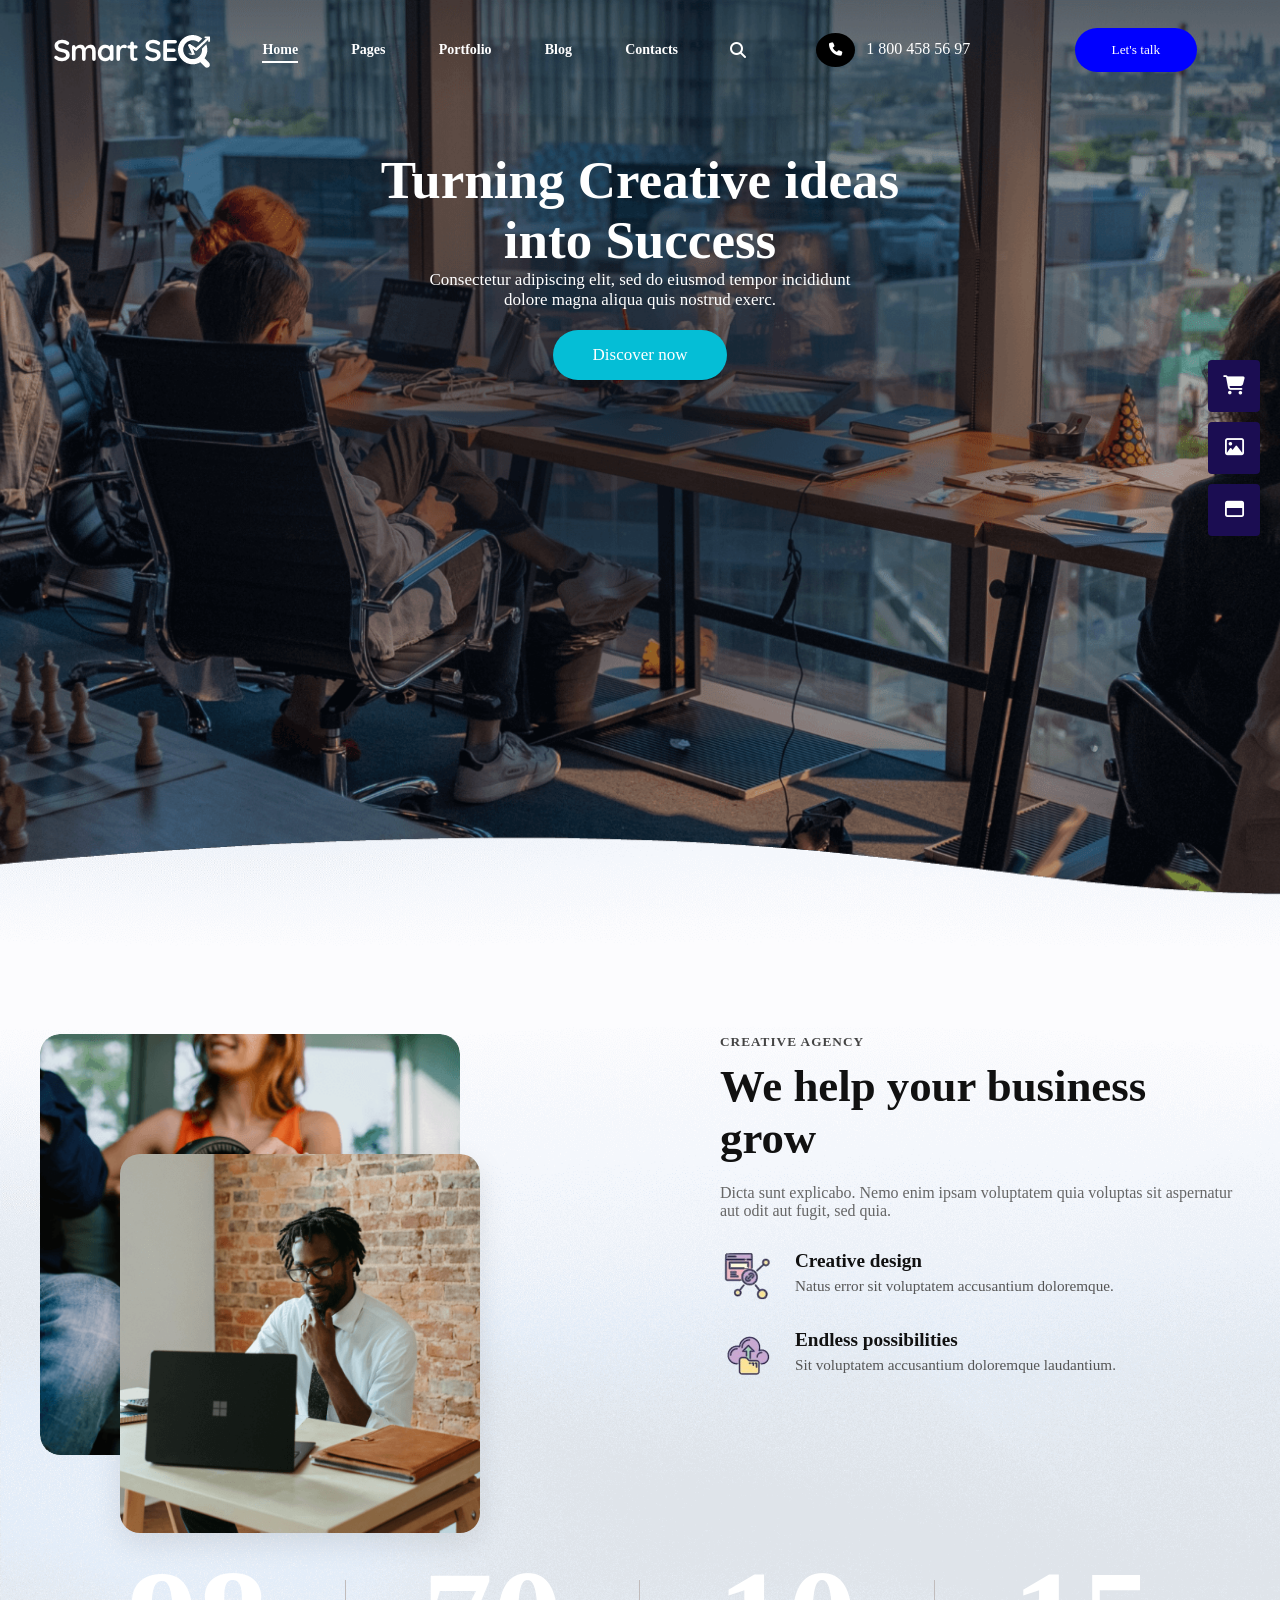
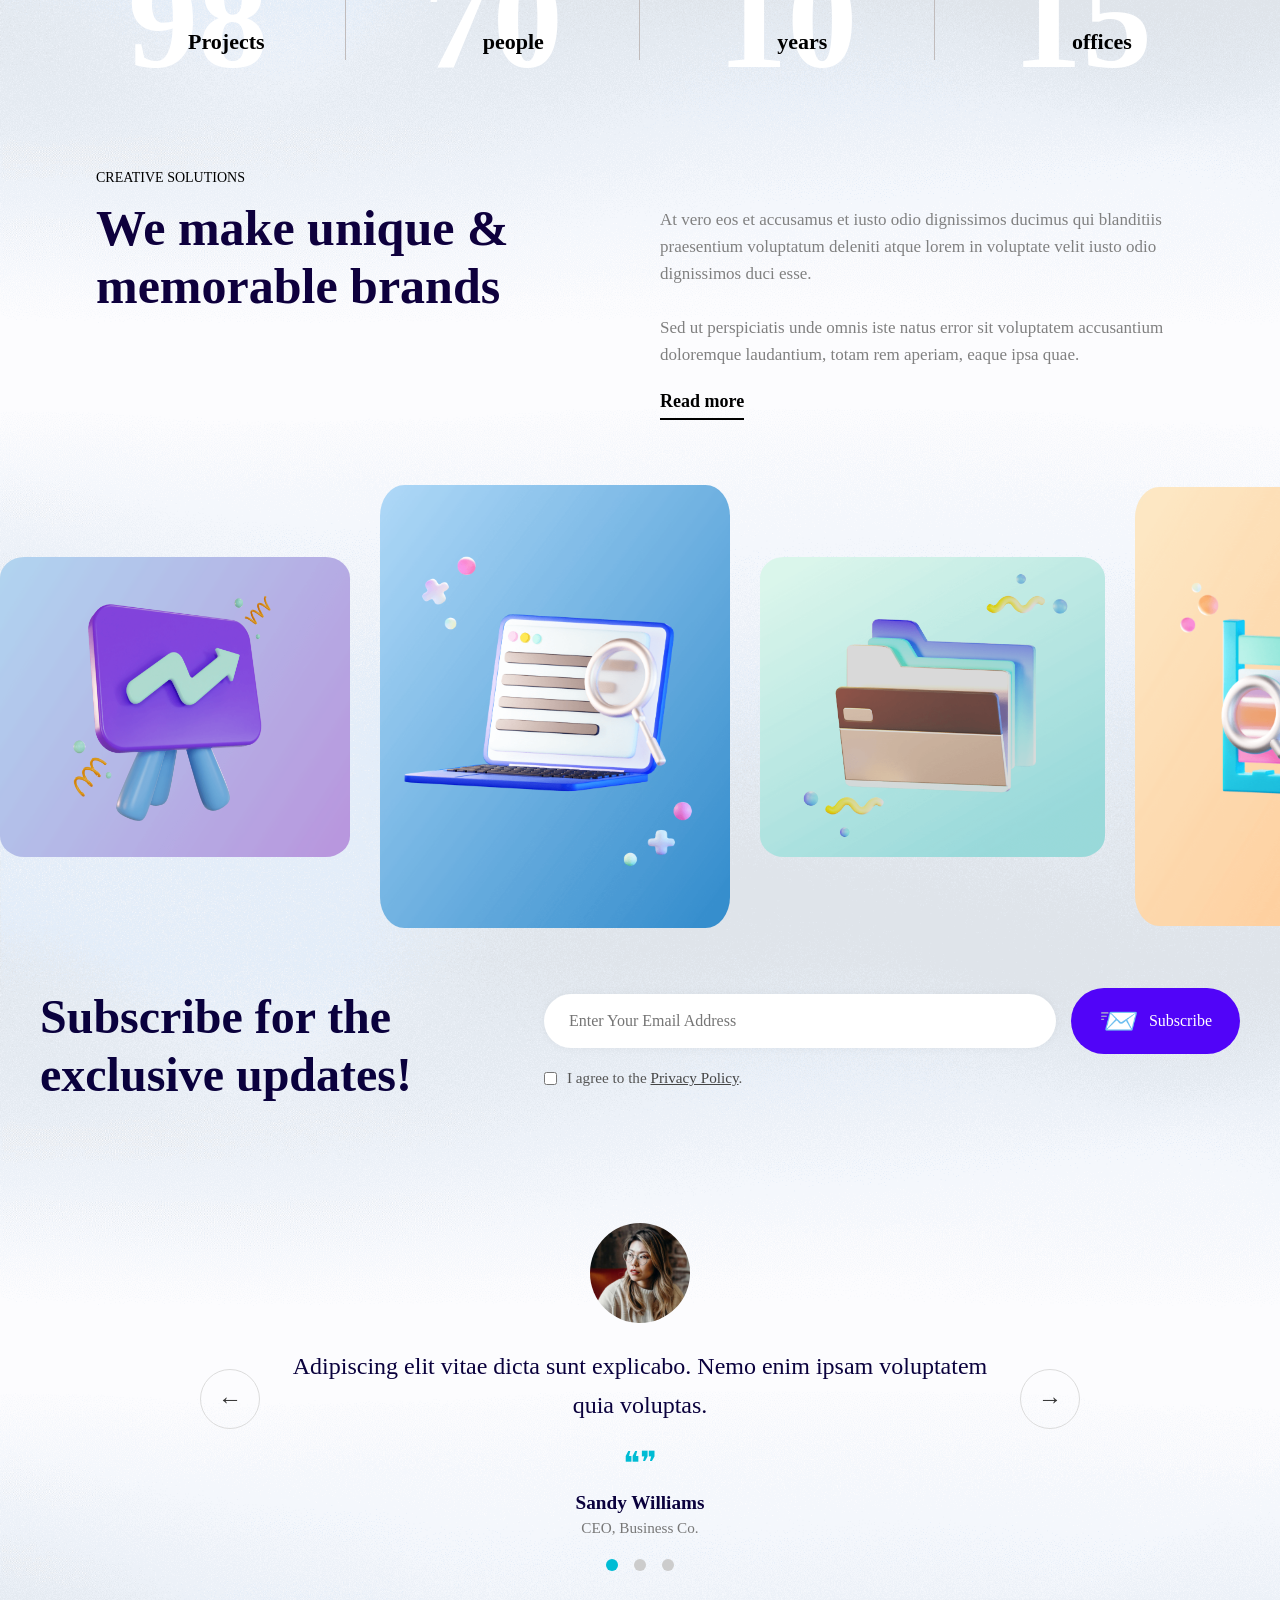
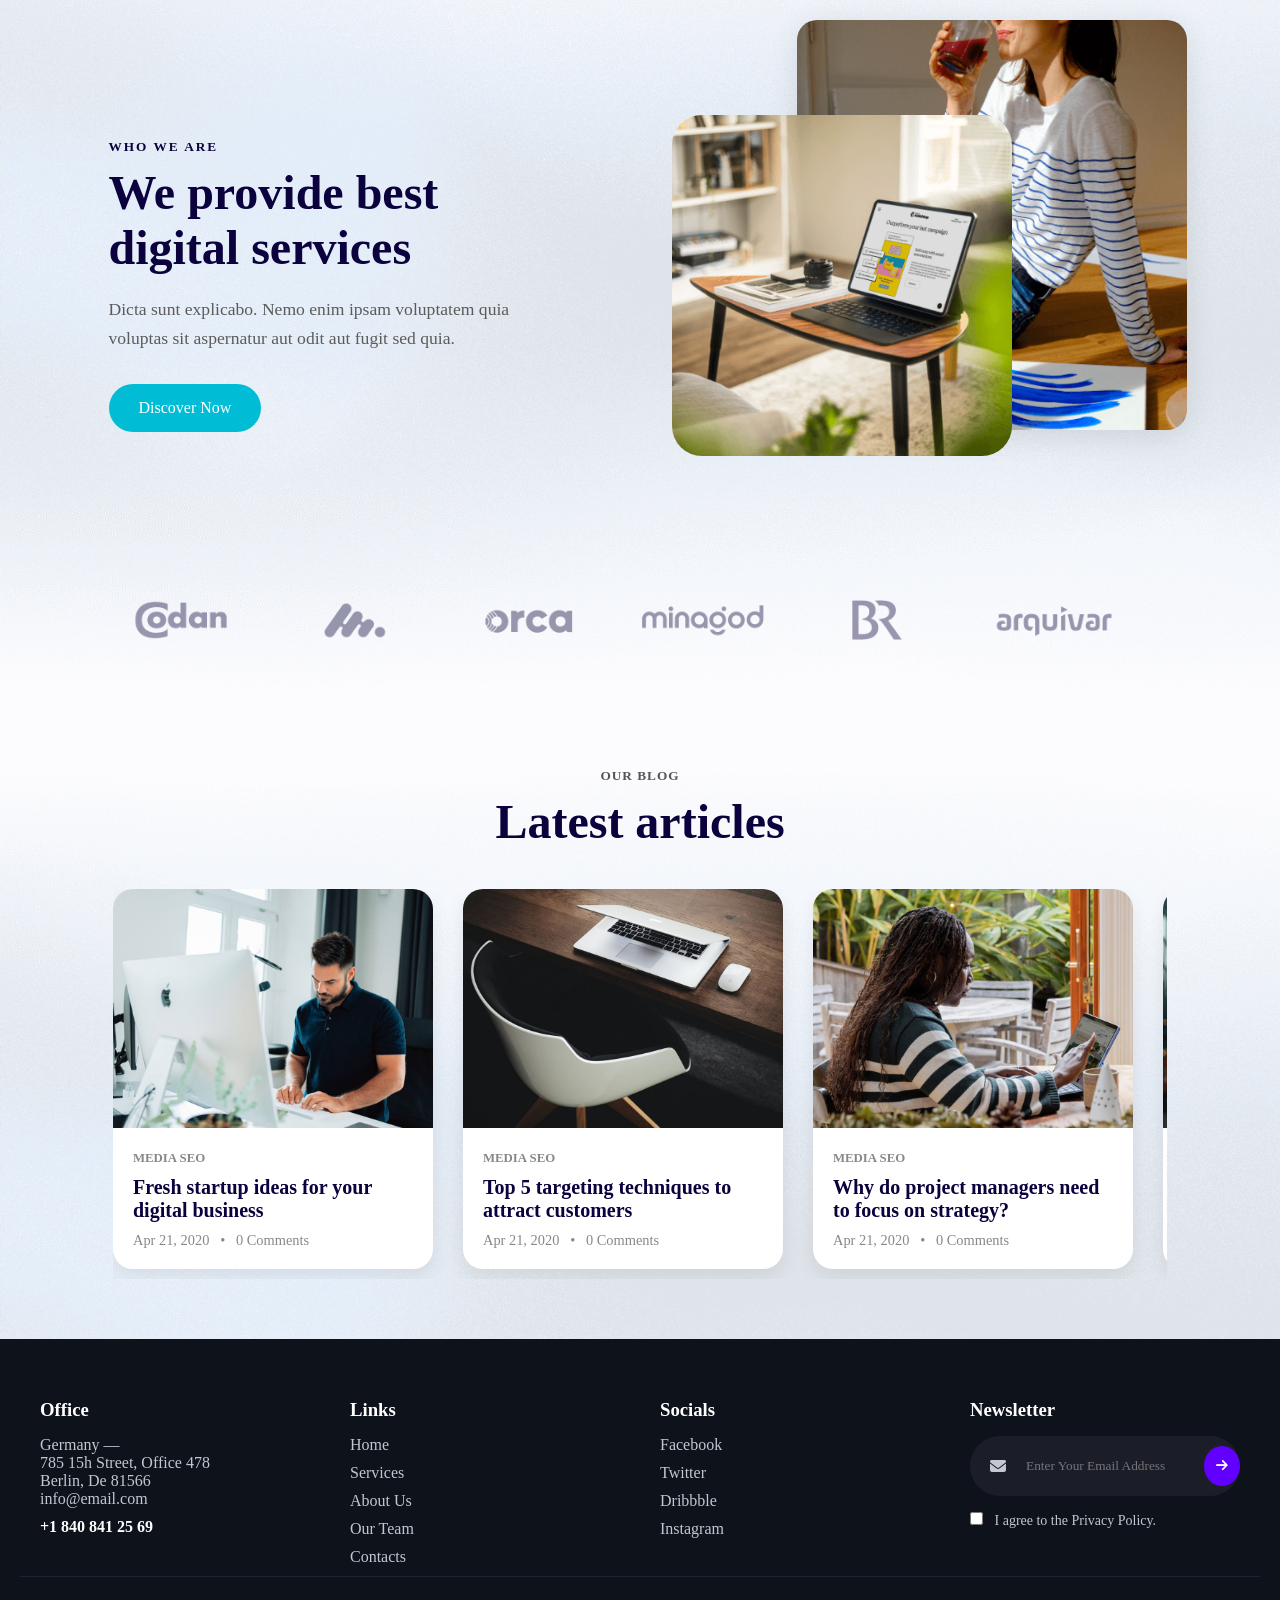
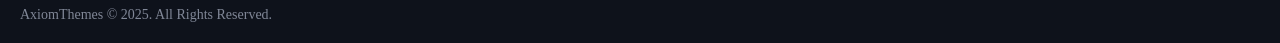
==== index.html @ 49f718ae "Rename Index.html to index.html" ====
<!DOCTYPE html>
<html lang="en">
<head>
    <meta charset="UTF-8">
    <meta name="viewport" content="width=device-width, initial-scale=1.0">
    <title>Job</title>
    <!-- Add this inside the <head> of your HTML -->
<link rel="stylesheet" href="https://cdnjs.cloudflare.com/ajax/libs/font-awesome/6.5.0/css/all.min.css">
<link rel="stylesheet" href="style.css">

</head>
<body>
    <div class="main">
        <nav>
            <div class="left">
            <img src="logo-inverse1-nocopyright.webp" alt="">
             <ul class="drop-container">
                <li class="drop nav-link active"><a href="">Home</a>
                    <div class="pop">
                    <a href="">SEO Agency</a>
                    <a href="">Marketing Agency</a>
                    <a href="">Creative Agency</a>
                    <a href="">Advertising Agency</a>
                </div></li>
                
                <li class="drop nav-link"><a href="">Pages</a>
                    <div class="pop">
                        
                            <div class="sub-item">
                              <a href="#">About </a>
                                <div class="sub-pop-drop">
                                    <a href="">About - Agency</a>
                                    <a href="">About - Service</a>
                                    
                                </div>
                            </div>
                            
                            <div class="sub-item">
                                <a href="#">Services </a>
                                  <div class="sub-pop-drop">
                                      <a href="">Service - Agency</a>
                                      <a href="">Service - Personal</a>
                                      
                                  </div>
                              </div>
                            
                        <a href="">Our Team</a>
                        <a href="">FAQ</a>
                        <a href="">Price </a>
                        <div class="sub-item">
                            <a href="#">Tools</a>
                              <div class="sub-pop-drop">
                                  <a href="">Typography</a>
                                  <a href="">ShortCodes</a>
                                  <a href="">ServiceSode</a>
                                  <a href="">404</a>
                                  <a href="">Newsletter pop</a>
                                  
                              </div>
                          </div>
                            
                    </div>
                </li>
                
                <li class="drop nav-link"><a href="">Portfolio</a>
                    <div class="pop">
                        <a href="">Portfolio 1</a>
                        <a href="">Portfolio 2</a>
                        <a href="">Portfolio 3</a>
                        <a href="">Portfolio 4</a>
                        <a href="">Portfolio 5</a>
                        <a href="">Portfolio 6 </a>
                        <div class="sub-item">
                            <a href="">Single Portfolio ></a>
                            <div class="sub-pop-drop">
                                <a href="">style 1</a>
                                <a href="">style 2</a>
                                <a href="">style 3</a>
                                <a href="">style 4</a>
                                <a href="">style 5</a>
                                <a href="">style 6</a>
                            </div>
                        </div>
                        
                </div>
            </li>
               
                <li class="drop nav-link"><a href="">Blog</a>
                    <div class="mega-menu" >
                        <div class="column">
                          <h4>Blog Styles 1</h4>
                          <a href="#">Blog Standard</a>
                          <a href="#">Blog List</a>
                          <a href="#">Masonry 2 Columns</a>
                          <a href="#">Masonry 3 Columns</a>
                          <a href="#">Masonry 4 Columns</a>
                        </div>
                        <div class="column">
                          <h4>Blog Styles 2</h4>
                          <a href="#">Blog Grid 3 Columns</a>
                          <a href="#">Blog Grid 4 Columns</a>
                          <a href="#">Blog Portfolio 3 Columns</a>
                          <a href="#">Blog Portfolio 4 Columns</a>
                        </div>
                        <div class="column">
                          <h4>Single Post</h4>
                          <a href="#">Style 1</a>
                          <a href="#">Style 2</a>
                          <a href="#">Style 3</a>
                          <a href="#">Video Post</a>
                          <a href="#">Audio Post</a>
                          <a href="#">With Sidebar</a>
                        </div>
                      </div>
            </li>
                
                <li class="drop nav-link"><a href="">Contacts</a>
                    </li>
               
             </ul>
            <i class="fas fa-search"></i>
         </div>
        <div class="right">
            <div class="nu">
                <button class="search-btn"><i class="fas fa-phone"></i></button>
            <span>1 800 458 56 97</span>
            </div>
            <button class="btn_contact">Let's talk</button>
        </div>
     </nav>
     <div class="center">
        <h1>Turning Creative ideas <br>into Success</h1>
        <p>Consectetur adipiscing elit, sed do eiusmod tempor incididunt <br>
        dolore magna aliqua quis nostrud exerc.</p>
        <button class="dis_btn">Discover now</button>
     </div>
    </div>


      <div class="container">
        <div class="image-section">
          <img src="girl_create.webp" alt="Team at work" class="image-back" />
          <img src="man_working_create.webp" alt="Man working" class="image-front" />
        </div>
        <div class="content-section">
          <h5 class="tag">Creative Agency</h5>
          <h1>We help your business grow</h1>
          <p class="description">
            Dicta sunt explicabo. Nemo enim ipsam voluptatem quia voluptas sit aspernatur aut odit aut fugit, sed quia.
          </p>
          <div class="features">
            <div class="feature">
              <span class="icon"><img src="image-removebg-preview (2).png" width="60px"></span>
              <div>
                <h3>Creative design</h3>
                <p>Natus error sit voluptatem accusantium doloremque.</p>
              </div>
            </div>
            <div class="feature">
              <span class="icon"><img src="image-removebg-preview (1).png" width="60px"></span>
              <div>
                <h3>Endless possibilities</h3>
                <p>Sit voluptatem accusantium doloremque laudantium.</p>
              </div>
            </div>
          </div>
        </div>
    
        <div class="side-nav">
          <div class="nav-icon" ><i class="fas fa-shopping-cart"></i>
          </div>
          <div class="nav-icon"><i class="far fa-image"></i>
          </div>
          <div class="nav-icon"><i class="far fa-window-maximize"></i></div>
        </div>
    
        <button class="scroll-top">
            <i class="fas fa-chevron-up"></i>
        </button>
      </div>
 
      <div class="numbers">
        <div>
            <span class="no">0</span>
            <p>Projects</p>
        </div>
        <div class="divider"></div>
        <div>
            <span class="no">0</span>
            <p>people</p>
        </div>
        <div class="divider"></div>
        <div>
            <span class="no">0</span>
            <p>years</p>
        </div>
        <div class="divider"></div>
        <div>
            <span class="no">0</span>
            <p>offices</p>
        </div>
      </div>
      <div class="solution">
        <p>CREATIVE SOLUTIONS</p>
        <div class="solutions">
            <div class="left">
                <h1>We make unique & memorable brands</h1>
            </div>
            <div class="right">
                <p>
                    At vero eos et accusamus et iusto odio dignissimos ducimus qui blanditiis praesentium voluptatum deleniti atque lorem in voluptate velit iusto odio dignissimos duci esse. <br/><br>
                    
                    Sed ut perspiciatis unde omnis iste natus error sit voluptatem accusantium doloremque laudantium, totam rem aperiam, eaque ipsa quae.
                </p>
                <span class="nav-link">Read more</span>
            </div>
        </div>
      </div>
      
      <div class="scroll">
        <img src="image-1.webp" alt="">
        <img src="image-2.webp" alt="">
        <img src="image-3.png" alt="">
        <img src="image-4.png" alt="">
        <img src="image-3.png" alt="">
        <img src="image-2.webp" alt="">
      </div>
      <section class="subscribe-section">
        <div class="subscribe-wrapper">
          <h2>Subscribe for the <br /> exclusive updates!</h2>
          <form class="subscribe-form">
            <div class="input-button-group">
              <input type="email" placeholder="Enter Your Email Address" required />
              <button type="submit">
                <span class="icon">📨</span> Subscribe
              </button>
            </div>
            <div class="checkbox-container">
              <input type="checkbox" id="agree" required />
              <label for="agree">
                I agree to the <a href="#">Privacy Policy</a>.
              </label>
            </div>
          </form>
        </div>
      </section>
      <section class="testimonial-section">
        <div class="testimonial-container">
          <button class="nav-arrow btn_left">&#8592;</button>
      
          <div class="testimonial-content">
            <img src="profile1.jpg" alt="User" class="profile-img" />
            <p class="testimonial-text">
              Adipiscing elit vitae dicta sunt explicabo. Nemo enim ipsam voluptatem quia voluptas.
            </p>
            <div class="quote-icon">❝❞</div>
            <div class="author">
              <h3>Sandy Williams</h3>
              <p>CEO, Business Co.</p>
            </div>
            <div class="dots-container">
                <span class="dot" data-index="0"></span>
                <span class="dot" data-index="1"></span>
                <span class="dot" data-index="2"></span>
              </div>
          </div>
      
          <button class="nav-arrow btn_right">&#8594;</button>
        </div>
        
      </section>
      <!-- about -->
      <section class="who-we-are">
        <div class="content">
          <div class="text">
            <h5>WHO WE ARE</h5>
            <h1>We provide best<br>digital services</h1>
            <p>Dicta sunt explicabo. Nemo enim ipsam voluptatem quia voluptas sit aspernatur aut odit aut fugit sed quia.</p>
            <a href="#" class="cta-button">Discover Now</a>
          </div>
      
          <div class="images">
            <img src="h32l.webp" alt="Main Image" class="main-img">
            <img src="h32r.webp" alt="Overlay Image" class="overlay-img">
          </div>
        </div>
      </section>
    <!-- patners -->
      <section class="patners">
        <img src="partner-1-copyright.png" alt="">
        <img src="partner-2-copyright.webp" alt="">
        <img src="partner-3-copyright.webp" alt="">
        <img src="partner-4-copyright.webp" alt="">
        <img src="partner-5-copyright.webp" alt="">
        <img src="partner-6-copyright.webp" alt="">
      </section>
     <!-- blog --> 
<section class="blog-section">
    <div class="blog-header">
      <h5>OUR BLOG</h5>
      <h2>Latest articles</h2>
    </div>
    <section class="loop-slider">
      <div class="blog-cards" id="blogCards">
        <!-- Blog Card -->
        <div class="card">
          <img src="image-9-890x664.jpg" alt="Blog 1">
          <div class="card-content">
            <span>MEDIA SEO</span>
            <h3>Fresh startup ideas for your digital business</h3>
            <p>Apr 21, 2020 &nbsp; • &nbsp; 0 Comments</p>
          </div>
        </div>
  
        <!-- Repeat for more cards -->
        <div class="card">
          <img src="image-10-890x664.jpg" alt="Blog 2">
          <div class="card-content">
            <span>MEDIA SEO</span>
            <h3>Top 5 targeting techniques to attract customers</h3>
            <p>Apr 21, 2020 &nbsp; • &nbsp; 0 Comments</p>
          </div>
        </div>
  
        <div class="card">
          <img src="image-11-890x664.jpg" alt="Blog 3">
          <div class="card-content">
            <span>MEDIA SEO</span>
            <h3>Why do project managers need to focus on strategy?</h3>
            <p>Apr 21, 2020 &nbsp; • &nbsp; 0 Comments</p>
          </div>
        </div>
  
        <div class="card">
          <img src="image-12-890x664.jpg" alt="Blog 3">
          <div class="card-content">
            <span>MEDIA SEO</span>
            <h3>Why do project managers need to focus on strategy?</h3>
            <p>Apr 21, 2020 &nbsp; • &nbsp; 0 Comments</p>
          </div>
        </div>
      </div>
    </section>
  </section>
  
      
  <footer class="footer">
    <div class="footer-container">
      <div class="footer-column">
        <h3>Office</h3>
        <p>Germany —<br>
        785 15h Street, Office 478<br>
        Berlin, De 81566</p>
        <a href="mailto:info@email.com">info@email.com</a><br>
        <strong>+1 840 841 25 69</strong>
      </div>

      <div class="footer-column">
        <h3>Links</h3>
        <ul>
          <li><a href="#">Home</a></li>
          <li><a href="#">Services</a></li>
          <li><a href="#">About Us</a></li>
          <li><a href="#">Our Team</a></li>
          <li><a href="#">Contacts</a></li>
        </ul>
      </div>

      <div class="footer-column">
        <h3>Socials</h3>
        <ul>
          <li><a href="#">Facebook</a></li>
          <li><a href="#">Twitter</a></li>
          <li><a href="#">Dribbble</a></li>
          <li><a href="#">Instagram</a></li>
        </ul>
      </div>

      <div class="footer-column">
        <h3>Newsletter</h3>
        <form class="newsletter-form">
          <div class="input-group">
            <i class="fas fa-envelope"></i>
            <input type="email" placeholder="Enter Your Email Address">
            <button type="submit"><i class="fas fa-arrow-right"></i></button>
          </div>
          <label class="checkbox-label">
            <input type="checkbox"> I agree to the <a href="#">Privacy Policy</a>.
          </label>
        </form>
      </div>
    </div>
    <div class="footer-bottom">
      <p>AxiomThemes © 2025. All Rights Reserved.</p>
    </div>
  </footer>

  <script src="script.js"></script>
  
</body>
</html>
---- style.css ----
*{
    font-family: cursive;
    margin: 0;
    padding: 0;
    box-sizing: border-box;
    
}
body{
  font-family: 'Segoe UI', sans-serif;
  background: url('Creative-Agency-small.png');
  background-size: cover;

}
button{
    border: none;
}
.main{
    background-image: url("main.webp");
    background-size: cover;       
    background-repeat: no-repeat; 
    background-position: top;  
    color: white;
    height: 100vh;
}
nav{
    display: flex;
    flex-direction: row;
    width: 98%;
    height: 100px;
    padding: 12px 40px;
    justify-content: space-between;
    align-items: center;
    margin: auto;
}
.left{
    flex-basis: 59%;
    flex-direction: row;
    display: flex;
    justify-content: space-between;
    align-items: center;
}
.left ul{
    display: flex;
    flex-direction: row;
    justify-content: space-between;
    align-items: center;
    flex-basis: 60%;
    

}
.nav-links {
    list-style: none;
    display: flex;
    gap: 30px;
  }
  
  .nav-link {
    position: relative;
    text-decoration: none;
    color: white;
    font-weight: bold;
    font-size: 14px;
  }
  .pop a {
    position: relative;
    text-decoration: none;
    display: inline-block;
  }
  .pop a:hover{
    margin-left: 20px;

  }
  .pop a::after {
    content: '';
    position: absolute;
    left: 0;
    bottom: -3px; /* adjust distance from text */
    width: 100%;
    height: 2px;
    background-color: #fff; /* or any color you want */
    transform: scaleX(0);
    transform-origin: left;
    transition: transform 0.3s ease;
  }
  
  .pop a:hover::after {
    transform: scaleX(1);
  }
  
  .sub-pop-drop{
    display: none;
    flex-direction: column;
    align-items: flex-start;
    background-color: #080337;
    position: absolute;
    left: 180px;
    width: 200px;
    padding-left: 10px;
    border-radius: 12px;
    top: -2px;
  }
  .sub-item:hover .sub-pop-drop{
    display: block;
  }

  .nav-link::after {
    content: '';
    position: absolute;
    left: 0;
    bottom: -5px;
    width: 100%;
    height: 2px;
    background-color: white;
    transform: scaleX(0);
    transition: transform 0.3s ease;
    transform-origin: left;
  }
  
  .nav-link:hover::after,
  .nav-link.active::after {
    transform: scaleX(1);
  }
  
.left ul li{
    list-style: none;
    font-weight: bold;
    position: relative;
    
}
.pop{
    display: none;
    background-color: #080337;
    top: 100%; 
    position: absolute;
    padding: 10px 26px;
    box-shadow: 1px 1px 2px 0px rgba(0, 0, 0, 0.2);
    border-radius: 12px;
    z-index: 100;
    width: 200px;
    max-width: 100vw;
    text-align: left;
    box-sizing: border-box;
    font-family: "DM Sans",sans-serif;
    margin-top: 10px;
    
}

 
.mega-menu {
  display: none;
  position: absolute;
  top: 100%;
  left: -360px;
  background-color: #0c0b39; /* dark blue background */
  color: #ccc;
  padding: 30px 40px;
  border-radius: 20px;
  row-gap: 50px;

  z-index: 1000;
  margin-top: 10px;
  justify-content: space-between;
  width: 960px;
}

.drop:hover .mega-menu {
  display: flex;
}

.mega-menu .column {
  display: flex;
  flex-direction: column;
  flex: 1;
}

.mega-menu .column h4 {
  color: white;
  font-size: 16px;
  margin-bottom: 15px;
}

.mega-menu .column a {
  color: #aaa;
  text-decoration: none;
  padding: 5px 0;
  transition: 0.3s;
  font-size: 15px;
}

.mega-menu .column a:hover {
  color: #fff;
}

.left ul li a{
    text-decoration: none;
    color: white;

    
}
.btn_contact{
    background-color: blue;
    padding: 14px 37px;
    border-radius: 30px;
    color: white;
    font: 20px;
    margin-right: 30px;
}
.right{
    flex-basis: 35%;
    display: flex;
    flex-direction: row;
    justify-content: space-between;
    align-items: center;
    margin-left: 40px;
}
.no span{
    font-weight: bold;
    font-size: 20px;
}
/* Positioning for nested submenu inside Pages > About */
.sub-item {
  position: relative;
}

.sub-pop {
  display: none;
  position: absolute;
  left: 100%;
  top: 0;
  background-color: #080337;
  padding: 15px 25px;
  border-radius: 15px;
  width: 220px;
}

.sub-item:hover .sub-pop {
  display: block;
}
.pop a {
  position: relative;
  display: inline-block;
  color: white; /* optional */
  text-decoration: none;
}

.pop a::after {
  content: '';
  position: absolute;
  left: 0;
  bottom: -4px; /* space below the text */
  width: 100%;
  height: 2px;
  background-color: white;
  transform: scaleX(0);
  transform-origin: left;
  transition: transform 0.3s ease;
}

.pop a:hover::after {
  transform: scaleX(1);
}

.pop a,
.sub-pop a {
  color: #aaa;
  padding: 10px 5px;
  text-decoration: none;
  font-size: 15px;
  display: block;
  transition: 0.3s;
}

.pop a:hover,
.sub-pop a:hover {
  color: #fff;
}

.sub-item > a::after {
  content: "";
  float: right;
  margin-left: 8px;
  color: #fff;
}

/* Optional: add a glowing indicator for active menu item */



.center{
    display: flex;
    flex-direction: column;
    align-items: center;

    text-align: center;
    transform: translateY(20%);

}
.center h1{
    font-size: 53px;
}
.center p{
    font-size: 17px;
}
.search-btn{
    background-color: black;
    border-radius: 50%;
    padding: 9px 13px;
    color: white;
    margin-right: 7px;
}
.dis_btn{
    background-color: #05BED6;
    color: white;
    padding: 15px 40px;
    border-radius: 30px;
    font-size: 17px;
    line-height: 20px;
    margin: 20px;
}

/* creative agency */

.container {
  display: flex;
  flex-direction: row;
  justify-content: space-between;
  padding: 40px;
  position: relative;
  margin-top: 94px;
}

.image-section {
  position: relative;
  width: 50%;
}

.image-back {
  width: 70%;
  border-radius: 20px;
  position: relative;
  z-index: 1;
}

.image-front {
  width: 60%;
  border-radius: 20px;
  position: absolute;
  top: 120px;
  left: 80px;
  z-index: 2;
  box-shadow: 0 10px 30px rgba(0, 0, 0, 0.1);
}

.content-section {
  width: 45%;
  padding-left: 20px;
}

.tag {
  text-transform: uppercase;
  color: #444;
  letter-spacing: 1px;
  margin-bottom: 10px;
}

.container h1 {
  font-size: 2.8em;
  color: #111;
  margin-bottom: 20px;
}

.description {
  font-size: 1em;
  color: #666;
  margin-bottom: 30px;
}

.features {
  display: flex;
  flex-direction: column;
  gap: 20px;
}

.feature {
  display: flex;
  align-items: flex-start;
  gap: 15px;
}

.icon {
  font-size: 2em;
  color: #664de5;
}

.feature h3 {
  margin: 0;
  font-size: 1.2em;
  color: #111;
}

.feature p {
  margin: 5px 0 0;
  color: #555;
  font-size: 0.95em;
}

.side-nav {
  position: fixed;
  top: 40%;
  right: 20px;
  display: flex;
  flex-direction: column;
  gap: 10px;
}

.nav-icon {
  background-color: #1b0d52;
  color: #fff;
  padding: 15px;
  border-radius: 4px;
  text-align: center;
  cursor: pointer;
  font-size: 1.2em;
}
.scroll-top {
  position: fixed;
  bottom: 40px;
  right: 20px;
  font-size: 24px;
  padding: 6px 11px;
  background-color: #1b0d52;
  color: #fff;
  border: none;
  border-radius: 50%;
  cursor: pointer;
  opacity: 0;
  visibility: hidden;
  transition: opacity 0.3s ease, visibility 0.3s ease;
  z-index: 1000;
}

.scroll-top.show {
  opacity: 1;
  visibility: visible;
}


/* numbers */

.numbers{
  display: flex;
  flex-direction: row;
  justify-content: space-between;
  align-items: center;
  width: 80%;
  margin: 40px auto;

}
.numbers .no{
  color: white;
  font-size: 140px;
  font-weight: bold;
  
}
.numbers .divider{
  height: 80px;
  border-left: 1px solid rgb(193, 188, 188);
  
}
.numbers div{
  position: relative;

}
.numbers div p{
  position: absolute;
  top: 90px;
  left: 60px;
  z-index: 100;
  font-weight: bold;
  font-size: 22px;
}
/* creative solutions */
.solutions{
  display: flex;
  flex-direction: row;
  align-items: center;
  justify-content: space-between;
  width: 100%;
  margin: auto;

}
.solution{
  margin-top: 35px;
  width: 85%;
  margin: 70px  auto;
}
.solution p{
  margin-bottom: 20px;
  font-size: 14px;
}
.solutions .left{
  flex-basis: 50%;
  margin-top: -108px;
  color: #0e003d;
}
.solutions .left h1{
  font-size: 50px;
}
.solutions .right{
  flex-basis: 50%;
  display: flex;
  flex-direction: column;
  line-height: 27px;
  align-items: flex-start;
}
.solutions .right span{
  color: black;
  font-size: 18px;
}
.solutions .right p{
  font-size: 17px;
  color: gray;
}
.solutions .right span::after {
  content: '';
  position: absolute;
  left: 0;
  bottom: -5px;
  width: 100%;
  height: 2px;
  background-color: black;
  transform: scaleX(1);
  transition: transform 0.3s ease;
  transform-origin: left;
}
.solutions .right span:hover::after
 {
  transform: scaleX(0);
}

/* scroll */
.scroll{
  display: flex;
  flex-direction: row;
  flex-wrap: nowrap;
  width: 100%;
  margin-top: 30px;
  margin-right: 80px;
  column-gap: 30px;
  align-items: center;
  overflow-x: auto;
  scrollbar-width: none
  
}
.scroll:-webkit-scrollbar {
  display: none;
}
.scroll img{
  width: 350px;
  border-radius: 7%;
}
.scroll img:nth-child(odd){
  height: 300px;
}
/* email */


.subscribe-section {
  padding: 60px 40px;
  display: flex;
  justify-content: center;
  align-items: center;
}

.subscribe-wrapper {
  display: flex;
  justify-content: space-between;
  align-items: flex-start;
  gap: 40px;
  flex-wrap: wrap;
  width: 100%;
  max-width: 1400px;
}

.subscribe-wrapper h2 {
  font-size: 3rem;
  font-weight: 700;
  color: #0a013d;
  flex: 1;
  margin: 0;
  line-height: 1.2;
}

.subscribe-form {
  flex: 1.5;
  display: flex;
  flex-direction: column;
  gap: 15px;
}

.input-button-group {
  display: flex;
  align-items: center;
  gap: 15px;
}

.input-button-group input[type="email"] {
  padding: 18px 25px;
  font-size: 1rem;
  border: none;
  border-radius: 50px;
  outline: none;
  flex: 1;
  background-color: #fff;
  box-shadow: 0 0 10px rgba(0,0,0,0.05);
}

.input-button-group button {
  display: flex;
  align-items: center;
  gap: 10px;
  background-color: #5104f8;
  color: white;
  border: none;
  padding: 14px 28px;
  font-size: 1rem;
  border-radius: 50px;
  cursor: pointer;
  transition: background 0.3s;
  white-space: nowrap;
}

.input-button-group button:hover {
  background-color: #3c03c4;
}

.checkbox-container {
  display: flex;
  align-items: center;
  font-size: 0.95rem;
  color: #555;
}

.checkbox-container input[type="checkbox"] {
  margin-right: 10px;
  accent-color: #5104f8;
}

.checkbox-container a {
  color: #444;
  text-decoration: underline;
}
/* testimonial */
/* body {
  margin: 0;
  font-family: 'Segoe UI', sans-serif;
  background: linear-gradient(to bottom, #f5faff, #e8eff7);
} */

.testimonial-section {
  padding: 60px 00px;
  display: flex;
  justify-content: center;
  align-items: center;
}

.testimonial-container {
  display: flex;
  align-items: center;
  justify-content: center;
  gap: 30px;
  max-width: 1100px;
  width: 100%;
  text-align: center;
}

.testimonial-content {
  max-width: 700px;
}

.profile-img {
  width: 100px;
  height: 100px;
  border-radius: 50%;
  object-fit: cover;
  margin: 0 auto 20px;
}

.testimonial-text {
  font-size: 1.5rem;
  color: #0a013d;
  margin-bottom: 20px;
  line-height: 1.6;
}

.quote-icon {
  font-size: 2rem;
  color: #00bcd4;
  margin-bottom: 10px;
}

.author h3 {
  font-size: 1.2rem;
  font-weight: bold;
  color: #0a013d;
  margin: 5px 0;
}

.author p {
  color: #777;
  font-size: 0.95rem;
  margin: 0;
}

.nav-arrow {
  width: 60px;
  height: 60px;
  border-radius: 50%;
  border: 1px solid #dcdcdc;
  background: transparent;
  font-size: 1.5rem;
  color: #333;
  cursor: pointer;
  transition: background 0.3s;
}

.nav-arrow:hover {
  background-color: #eee;
}
.dots-container {
  margin-top: 20px;
}

.dot {
  height: 12px;
  width: 12px;
  margin: 0 6px;
  background-color: #ccc;
  border-radius: 50%;
  display: inline-block;
  cursor: pointer;
  transition: background-color 0.3s ease;
}

.dot.active {
  background-color: #00bcd4;
}

/* about */


.who-we-are {
  padding: 80px 00px;
  margin-left: -20px;
  margin-right: 15px;
}

.content {
  width: 80%;
  margin: auto;
  display: flex;
  flex-direction: row;
  align-items: center;
  justify-content: space-between;
  padding-right: 50px;
  gap: 10px;

}

.text {
  flex-basis: 45%;
}

.text h5 {
  color: #0a013d;
  text-transform: uppercase;
  letter-spacing: 2px;
  font-weight: 600;
  margin-bottom: 10px;
}

.text h1 {
  font-size: 3rem;
  color: #0a013d;
  margin-bottom: 20px;
}

.text p {
  color: #5b5b5b;
  font-size: 1.1rem;
  line-height: 1.7;
  margin-bottom: 30px;
}

.cta-button {
  display: inline-block;
  background: #00bcd4;
  color: #fff;
  padding: 15px 30px;
  border-radius: 999px;
  font-size: 1rem;
  text-decoration: none;
  transition: background 0.3s ease;
}

.cta-button:hover {
  background: #009bad;
}

.images {
  flex-basis: 50%;
  position: relative;
  display: flex;
  justify-content: center;
  align-items: center;
}

.main-img {
  width: 340px;
  border-radius: 30px;
  z-index: 100;
}

.overlay-img {
  position: absolute;
  right: -100px;
  top: -95px;
  width: 390px;
  border-radius: 20px;
  z-index: 0;
  box-shadow: 0 5px 30px rgba(0, 0, 0, 0.1);
}
/* patners */
.patners{
  width: 85%;
  margin: auto;
  margin-bottom: 40px;
  margin-top: 40px;
}
.patners img{
  width: 170px;
  opacity: 0.4;
}
.patners img:hover{
  opacity: 1;
  transition-duration: 0.4s;
}
/* blog */
.blog-section {
  padding: 60px 20px;
}

.blog-header {
  text-align: center;
  margin-bottom: 40px;
}

.blog-header h5 {
  text-transform: uppercase;
  letter-spacing: 1px;
  color: #555;
  margin-bottom: 10px;
}

.blog-header h2 {
  font-size: 3rem;
  color: #0a013d;
}

.blog-cards {
  display: flex;
  flex-wrap: nowrap;
  overflow-x: auto;
  gap: 30px;
  padding-bottom: 10px;
  scroll-snap-type: x mandatory;
  scrollbar-width: none;
  width: 85%;
  margin: auto;
  scroll-behavior: smooth;
}

.blog-cards::-webkit-scrollbar {
  display: none;
}

.blog-cards::-webkit-scrollbar-thumb {
  background-color: #ccc;
  border-radius: 10px;
}

.card {
  flex: 0 0 320px;
  background: white;
  border-radius: 20px;
  overflow: hidden;
  scroll-snap-align: start;
  box-shadow: 0 8px 20px rgba(0, 0, 0, 0.08);
  transition: transform 0.3s ease;
}

.card img:hover {
  transform: scale(1.06);
  transition-duration: 0.3s;
}

.card img {
  width: 100%;
  height: auto;
  display: block;
}

.card-content {
  padding: 20px;
}

.card-content span {
  font-size: 0.8rem;
  text-transform: uppercase;
  color: #888;
  font-weight: bold;
}

.card-content h3 {
  font-size: 1.25rem;
  color: #0a013d;
  margin: 10px 0;
}

.card-content p {
  color: #888;
  font-size: 0.9rem;
}
/* footer */



.footer {
  background-color: #0e121b;
  padding: 60px 20px 20px;
  color: #c2c7d0;
}

.footer-container {
  display: grid;
  grid-template-columns: repeat(auto-fit, minmax(200px, 1fr));
  gap: 40px;
  max-width: 1200px;
  margin: auto;
}

.footer-column h3 {
  color: #ffffff;
  margin-bottom: 15px;
}

.footer-column a {
  color: #c2c7d0;
  text-decoration: none;
}

.footer-column a:hover {
  text-decoration: underline;
}

.footer-column ul {
  list-style: none;
  padding: 0;
  margin: 0;
}

.footer-column ul li {
  margin-bottom: 10px;
}

.footer-column strong {
  display: inline-block;
  margin-top: 10px;
  color: white;
}

.newsletter-form .input-group {
  display: flex;
  align-items: center;
  background-color: #1b1e29;
  border-radius: 40px;
  padding: 10px 20px;
  margin-bottom: 15px;
}

.newsletter-form input[type="email"] {
  flex: 1;
  border: none;
  background: transparent;
  color: #fff;
  padding: 10px;
  outline: none;
}

.newsletter-form i.fa-envelope {
  color: #c2c7d0;
  margin-right: 10px;
}

.newsletter-form button {
  background-color: #6200ff;
  color: #fff;
  border: none;
  padding: 12px;
  border-radius: 50%;
  cursor: pointer;
}

.checkbox-label {
  font-size: 14px;
  color: #c2c7d0;
}

.checkbox-label input {
  margin-right: 8px;
}

.footer-bottom {
  text-align: flex-start;
  padding-top: 30px;
  font-size: 14px;
  border-top: 1px solid #1e222c;
  color: #808797;
}
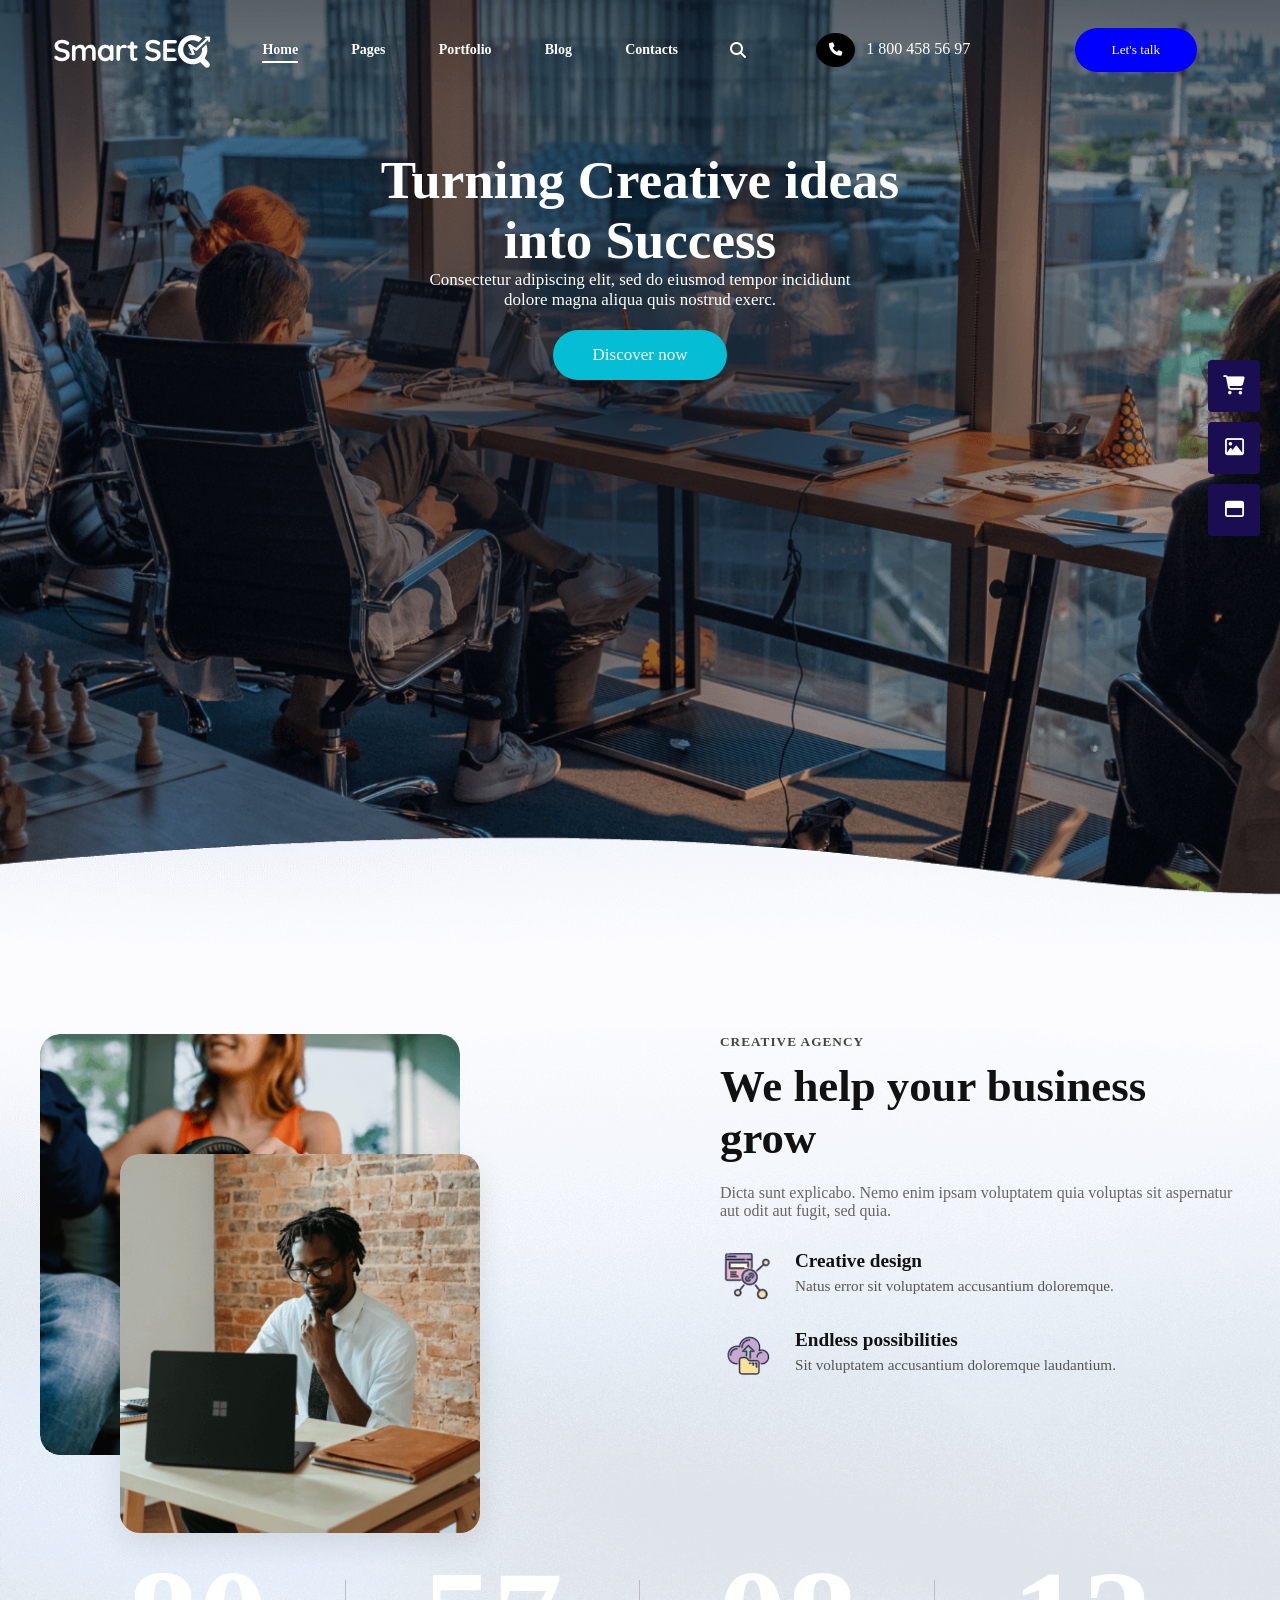
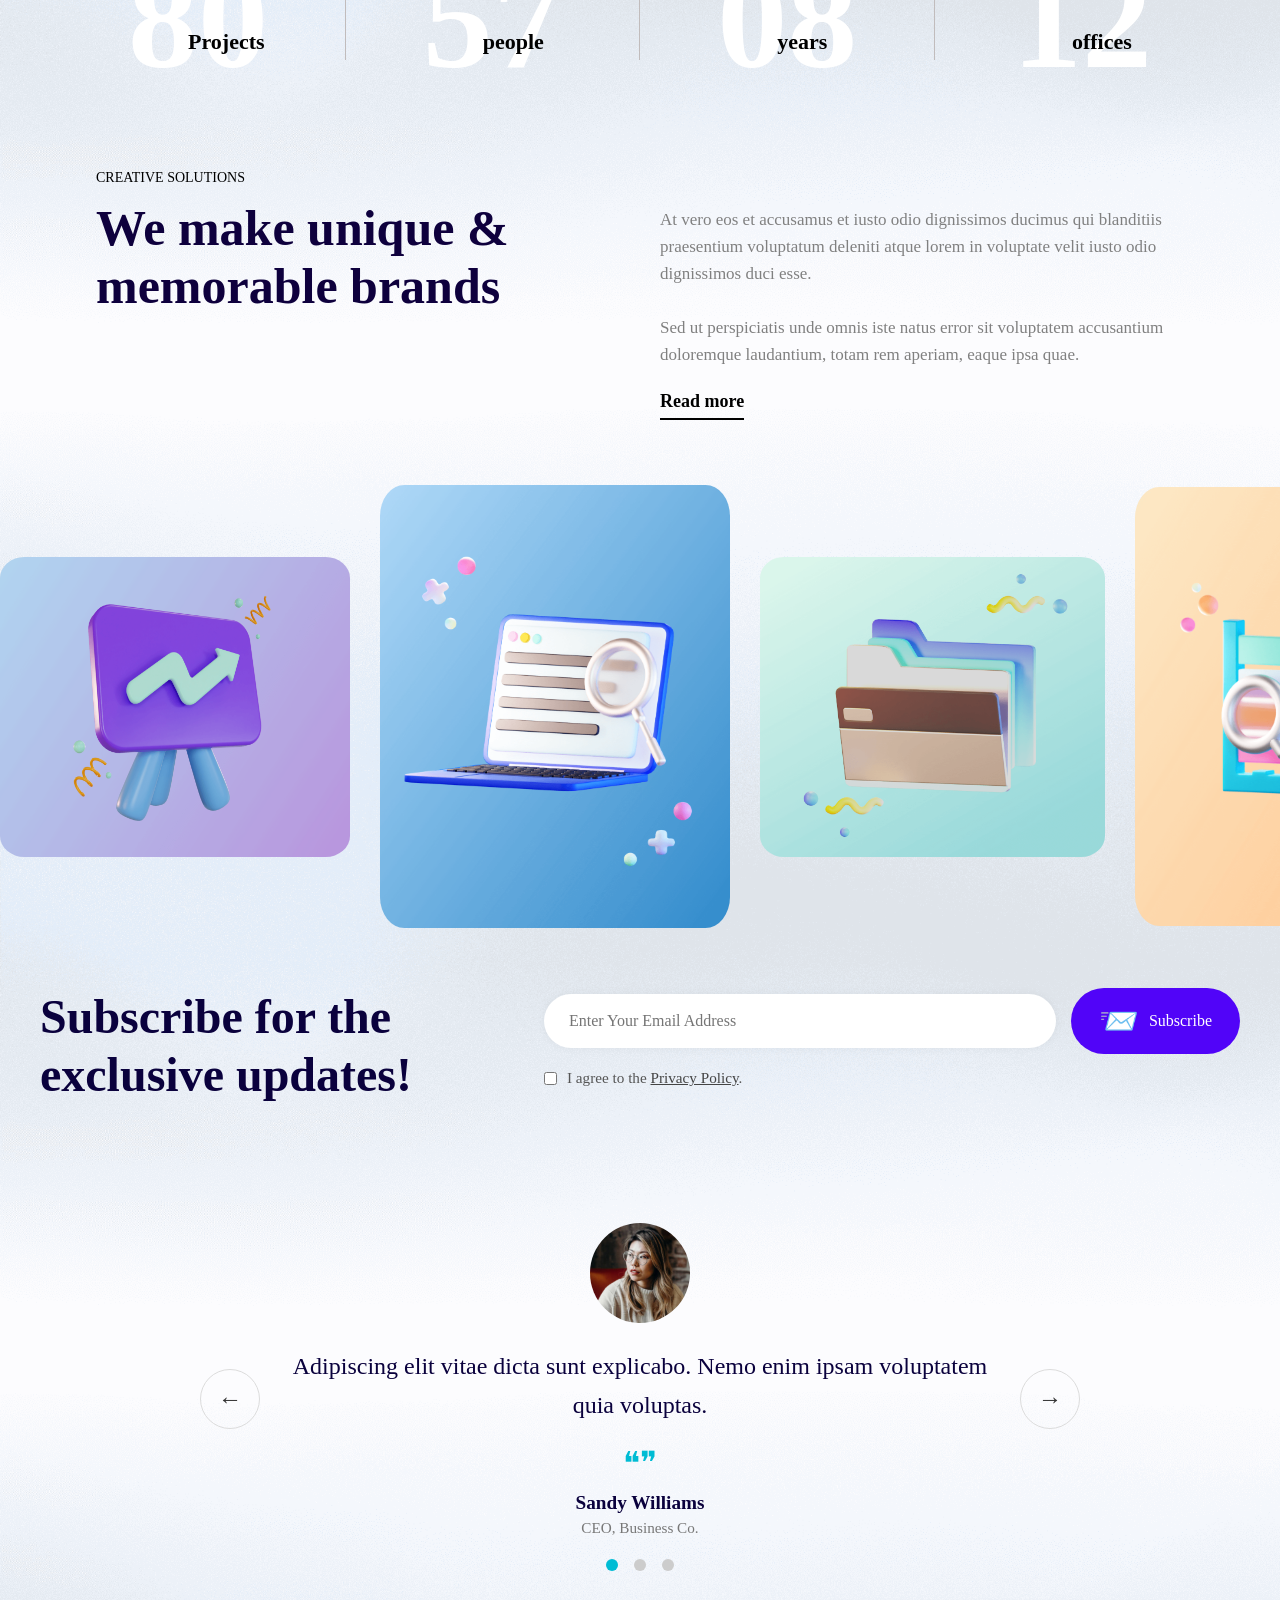
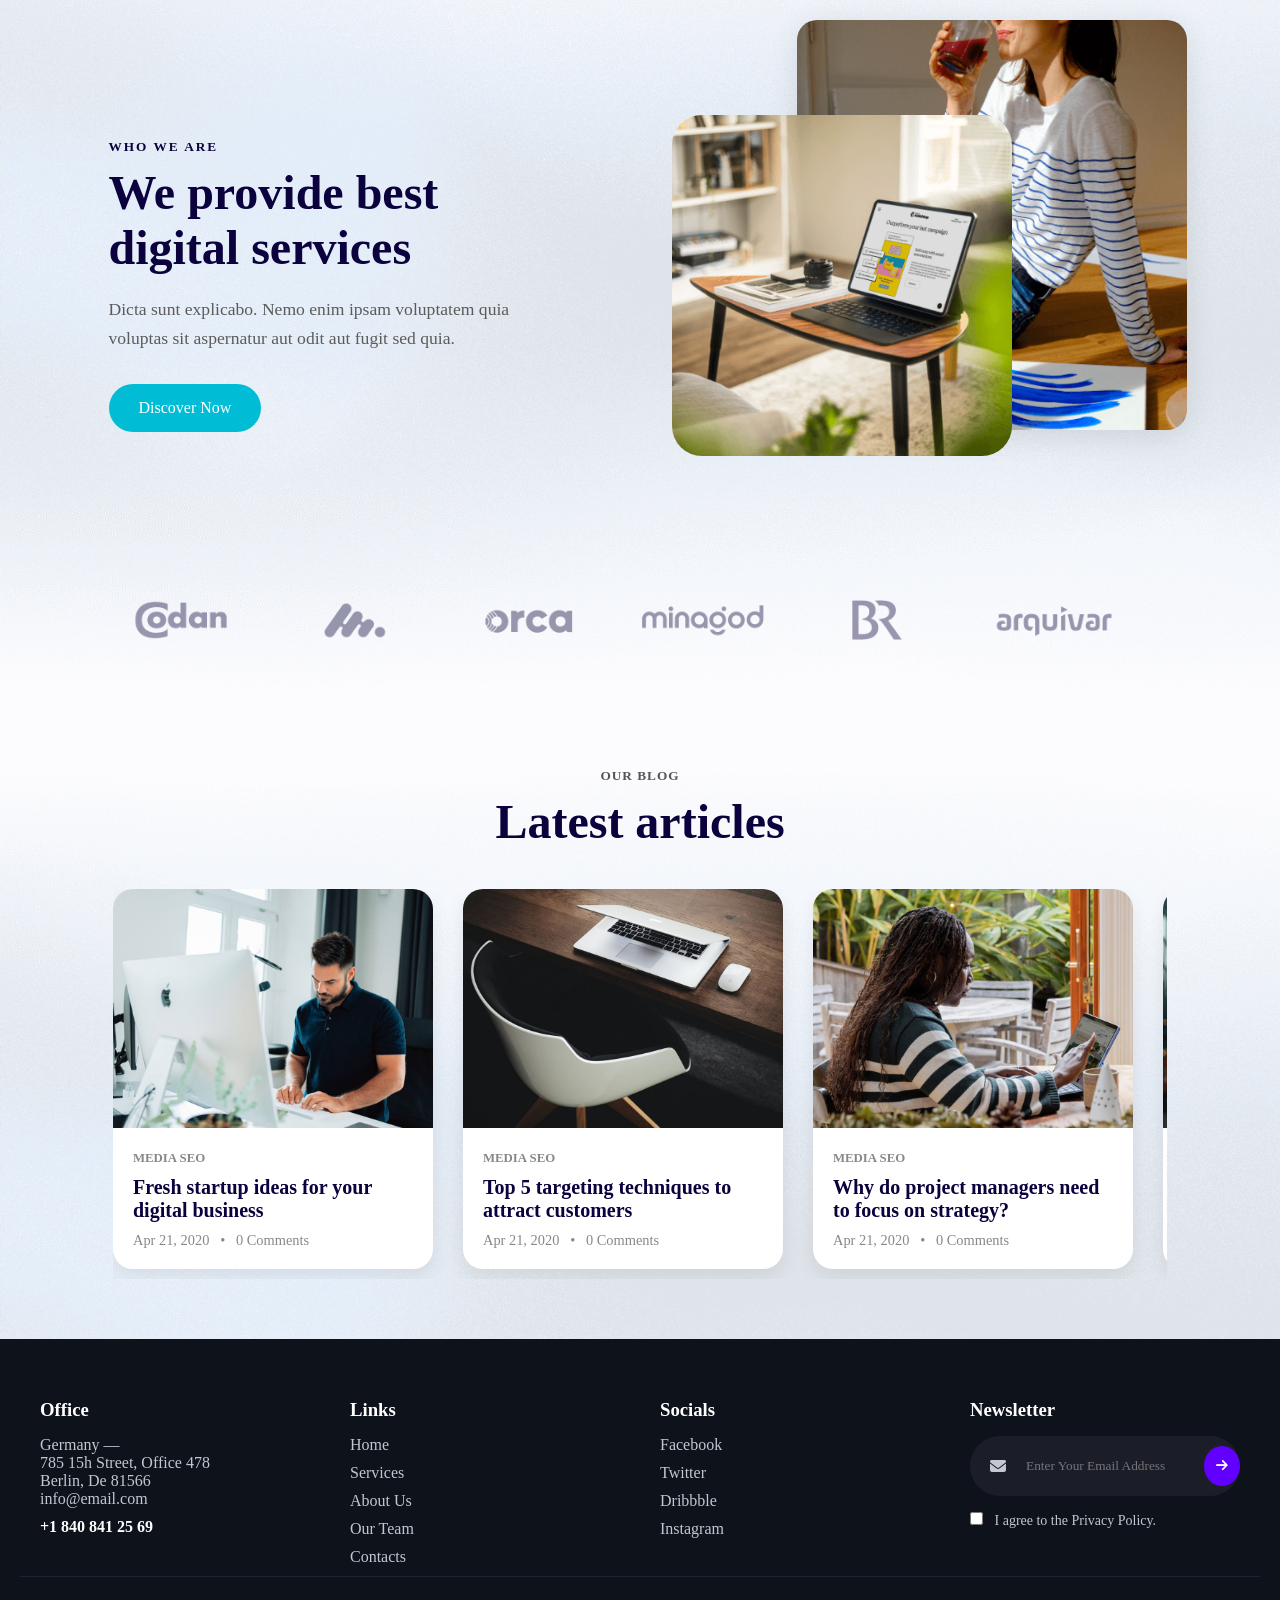
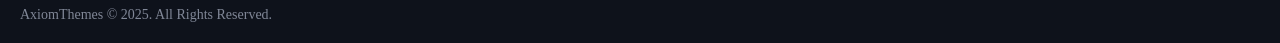
==== commit 5e6f3fb1: "Update index.html" ====
--- a/index.html
+++ b/index.html
@@ -7,6 +7,7 @@
     <!-- Add this inside the <head> of your HTML -->
 <link rel="stylesheet" href="https://cdnjs.cloudflare.com/ajax/libs/font-awesome/6.5.0/css/all.min.css">
 <link rel="stylesheet" href="style.css">
+<link rel="shortcut icon" href="https://seo.axiomthemes.com/wp-content/uploads/2023/03/cropped-favicon-32x32.png" type="image/x-icon">
 
 </head>
 <body>
--- a/style.css
+++ b/style.css
@@ -145,7 +145,12 @@
     
 }
 
- 
+ .drop:hover .pop{
+    
+    display: block;
+    display: flex;
+    flex-direction: column;
+}
 .mega-menu {
   display: none;
   position: absolute;
